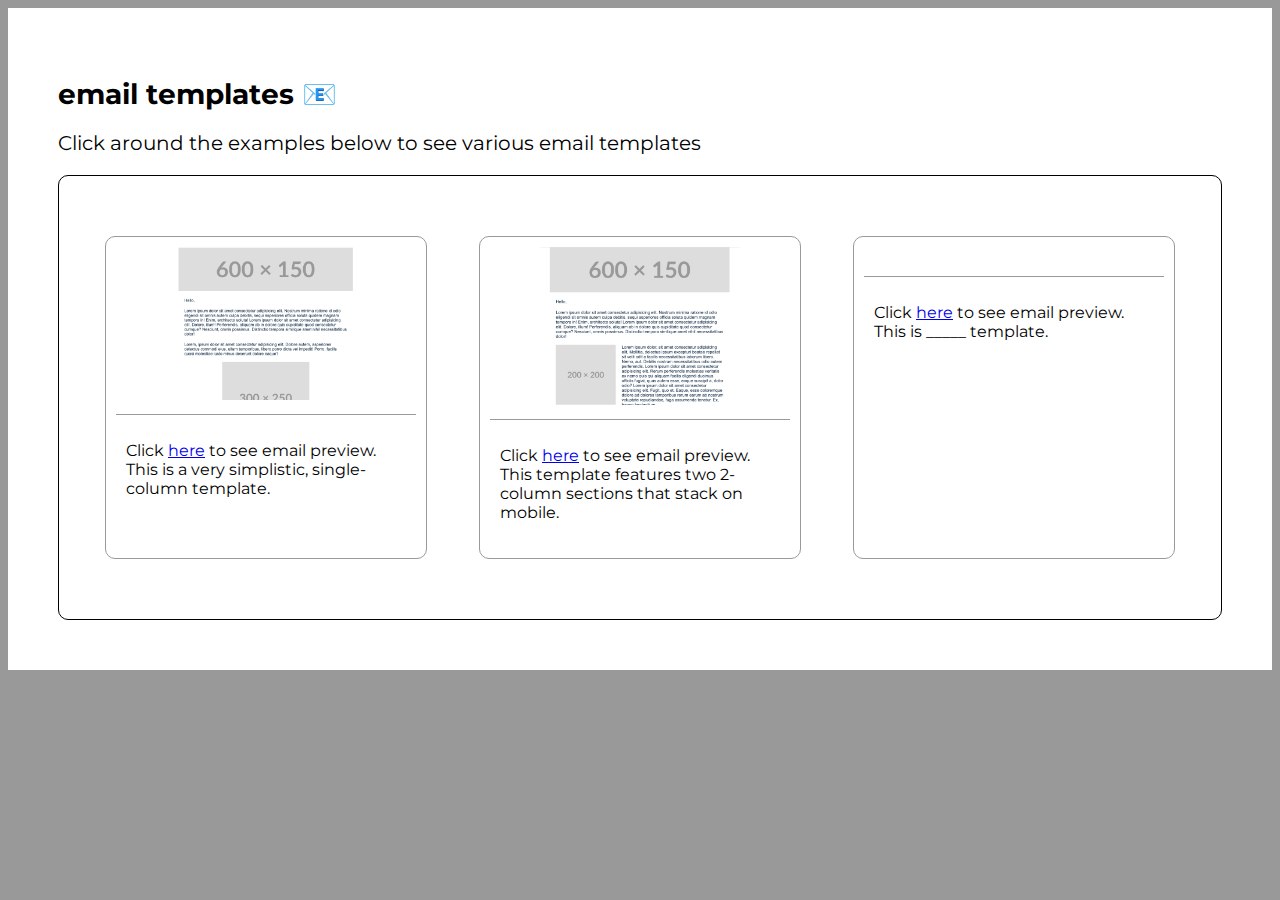
==== index.html @ be17317e "index tweaks" ====
<!DOCTYPE html>
<html lang="en">
<head>
    <meta charset="UTF-8">
    <meta name="viewport" content="width=device-width, initial-scale=1.0">
    <title>email templates</title>
    <link rel="stylesheet" href="./assets/style.css" />
    <!-- google font: -->
    <link rel="preconnect" href="https://fonts.googleapis.com">
    <link rel="preconnect" href="https://fonts.gstatic.com" crossorigin>
    <link href="https://fonts.googleapis.com/css2?family=Montserrat:ital,wght@0,100..900;1,100..900&display=swap" rel="stylesheet">
</head>
<body>
    <div class="content-wrapper">
        <h1>email <span class='no-break'>templates 📧</span></h1>
        <h3>Click around the examples below to see various email templates</h3>
        <div class="email-list-wrapper">
            <div class="email-example">
                <div class="email-img-wrap">
                    <img src="./assets/images/email1.png" alt="">
                </div>
                <div class="email-info-wrap">
                    <p>Click <a href='./email1.html' class="email-link">here</a> to see email preview. This is a very simplistic, single-column template.</p>
                </div>
            </div>
            <div class="email-example">
                <div class="email-img-wrap">
                    <img src="./assets/images/email2.png" alt="">
                </div>
                <div class="email-info-wrap">
                    <p>Click <a href='./email2.html' class="email-link">here</a> to see email preview. This template features two 2-column sections that stack on mobile.</p>
                </div>
            </div>
            <div class="email-example">
                <div class="email-img-wrap">
                    <img src="./assets/images/email3.png" alt="">
                </div>
                <div class="email-info-wrap">
                    <p>Click <a href='./email3.html' class="email-link">here</a> to see email preview. This is _____ template.</p>
                </div>
            </div>
        </div>
    </div>
</body>
</html>
---- assets/style.css ----
/* CSS FOR THE INDEX FILE ONLY */
body{
    background-color: #999999;
    font-family: "Montserrat", sans-serif;
}
.content-wrapper{
    background-color: #ffffff;
    max-width: 1200px;
    margin: 0 auto;
    padding: 50px;

}
h1{
    font-size:1.75rem;
}
span.no-break{
    white-space: nowrap;
}
h3{
    font-size:1.25rem;
    font-weight: 400;
}
p{
    font-size: 1rem;
}
.email-list-wrapper{
    display: flex;
    flex-wrap: wrap;
    justify-content: space-around;
    padding: 50px 20px;
    border: 1px solid #000000;
    border-radius: 10px;
}
.email-example{
    width:300px;
    border: 1px solid #999999;
    border-radius: 10px;
    padding: 10px;
    margin: 10px 0;
}
.email-example .email-img-wrap{
    text-align: center;
    padding-bottom:10px;
}
.email-example .email-img-wrap img{
    width: 200px;
    height:auto;
}
.email-example .email-info-wrap{
    padding:10px;
    border-top:1px solid #999999;
}

@media screen and (max-width: 768px) {
    h1{
        text-align: center;
    }
}
@media screen and (max-width: 450px) {
    .email-example .email-img-wrap img{
        width:100%;
        min-width: 100%;
    }
}
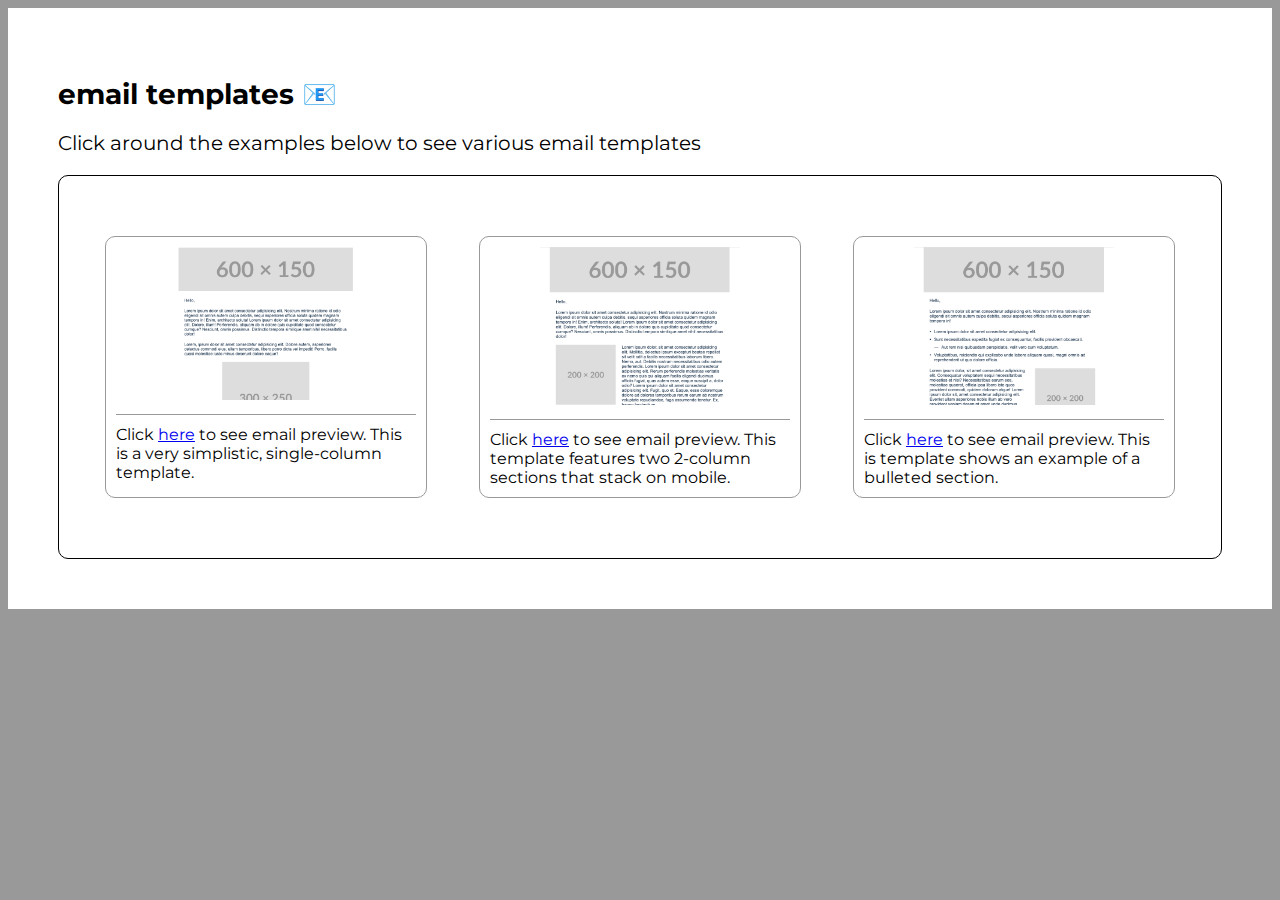
==== commit d1f0e060: "index updates" ====
--- a/index.html
+++ b/index.html
@@ -36,7 +36,7 @@
                     <img src="./assets/images/email3.png" alt="">
                 </div>
                 <div class="email-info-wrap">
-                    <p>Click <a href='./email3.html' class="email-link">here</a> to see email preview. This is _____ template.</p>
+                    <p>Click <a href='./email3.html' class="email-link">here</a> to see email preview. This is template shows an example of a bulleted section.</p>
                 </div>
             </div>
         </div>
--- a/assets/style.css
+++ b/assets/style.css
@@ -22,6 +22,7 @@
 }
 p{
     font-size: 1rem;
+    margin: 0;
 }
 .email-list-wrapper{
     display: flex;
@@ -47,7 +48,7 @@
     height:auto;
 }
 .email-example .email-info-wrap{
-    padding:10px;
+    padding:10px 0 0;
     border-top:1px solid #999999;
 }
 
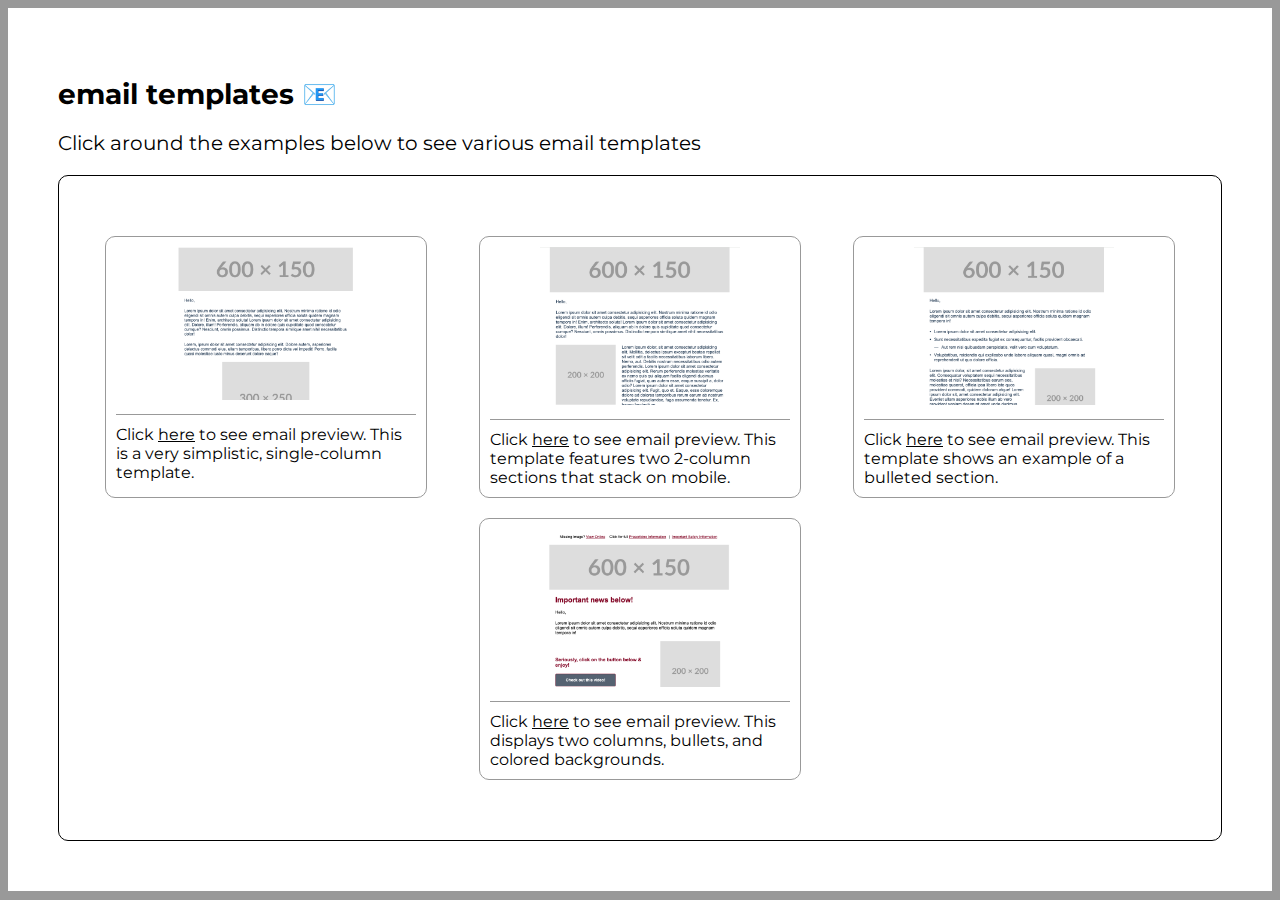
==== commit 84b75300: "index updates w/ e4" ====
--- a/index.html
+++ b/index.html
@@ -9,6 +9,11 @@
     <link rel="preconnect" href="https://fonts.googleapis.com">
     <link rel="preconnect" href="https://fonts.gstatic.com" crossorigin>
     <link href="https://fonts.googleapis.com/css2?family=Montserrat:ital,wght@0,100..900;1,100..900&display=swap" rel="stylesheet">
+    <!-- favicon -->
+    <link rel="apple-touch-icon" sizes="180x180" href="./assets/favicon/apple-touch-icon.png">
+    <link rel="icon" type="image/png" sizes="32x32" href="./assets/favicon/favicon-32x32.png">
+    <link rel="icon" type="image/png" sizes="16x16" href="./assets/favicon/favicon-16x16.png">
+    <link rel="manifest" href="./assets/favicon/site.webmanifest">
 </head>
 <body>
     <div class="content-wrapper">
@@ -17,7 +22,9 @@
         <div class="email-list-wrapper">
             <div class="email-example">
                 <div class="email-img-wrap">
-                    <img src="./assets/images/email1.png" alt="">
+                    <a href='./email1.html'>
+                        <img src="./assets/images/email1.png" alt="Email 1 thumbnail">
+                    </a>
                 </div>
                 <div class="email-info-wrap">
                     <p>Click <a href='./email1.html' class="email-link">here</a> to see email preview. This is a very simplistic, single-column template.</p>
@@ -25,7 +32,9 @@
             </div>
             <div class="email-example">
                 <div class="email-img-wrap">
-                    <img src="./assets/images/email2.png" alt="">
+                    <a href='./email2.html'>
+                        <img src="./assets/images/email2.png" alt="Email 2 thumbnail">
+                    </a>
                 </div>
                 <div class="email-info-wrap">
                     <p>Click <a href='./email2.html' class="email-link">here</a> to see email preview. This template features two 2-column sections that stack on mobile.</p>
@@ -33,10 +42,22 @@
             </div>
             <div class="email-example">
                 <div class="email-img-wrap">
-                    <img src="./assets/images/email3.png" alt="">
+                    <a href='./email3.html'>
+                        <img src="./assets/images/email3.png" alt="Email 3 thumbnail">
+                    </a>
                 </div>
                 <div class="email-info-wrap">
-                    <p>Click <a href='./email3.html' class="email-link">here</a> to see email preview. This is template shows an example of a bulleted section.</p>
+                    <p>Click <a href='./email3.html' class="email-link">here</a> to see email preview. This template shows an example of a bulleted section.</p>
+                </div>
+            </div>
+            <div class="email-example">
+                <div class="email-img-wrap">
+                    <a href='./email4.html'>
+                        <img src="./assets/images/email4.png" alt="Email 4 thumbnail">
+                    </a>
+                </div>
+                <div class="email-info-wrap">
+                    <p>Click <a href='./email4.html' class="email-link">here</a> to see email preview. This displays two columns, bullets, and colored backgrounds.</p>
                 </div>
             </div>
         </div>
--- a/assets/style.css
+++ b/assets/style.css
@@ -8,7 +8,6 @@
     max-width: 1200px;
     margin: 0 auto;
     padding: 50px;
-
 }
 h1{
     font-size:1.75rem;
@@ -43,6 +42,12 @@
     text-align: center;
     padding-bottom:10px;
 }
+.email-example .email-img-wrap a, .email-link{
+    cursor: pointer;
+}
+.email-example .email-img-wrap a:hover >img{
+    border:2px solid red;
+}
 .email-example .email-img-wrap img{
     width: 200px;
     height:auto;
@@ -51,7 +56,13 @@
     padding:10px 0 0;
     border-top:1px solid #999999;
 }
-
+.email-link{
+    color:inherit;
+}
+.email-link:hover{
+    font-weight: bold;
+    color: red;
+}
 @media screen and (max-width: 768px) {
     h1{
         text-align: center;
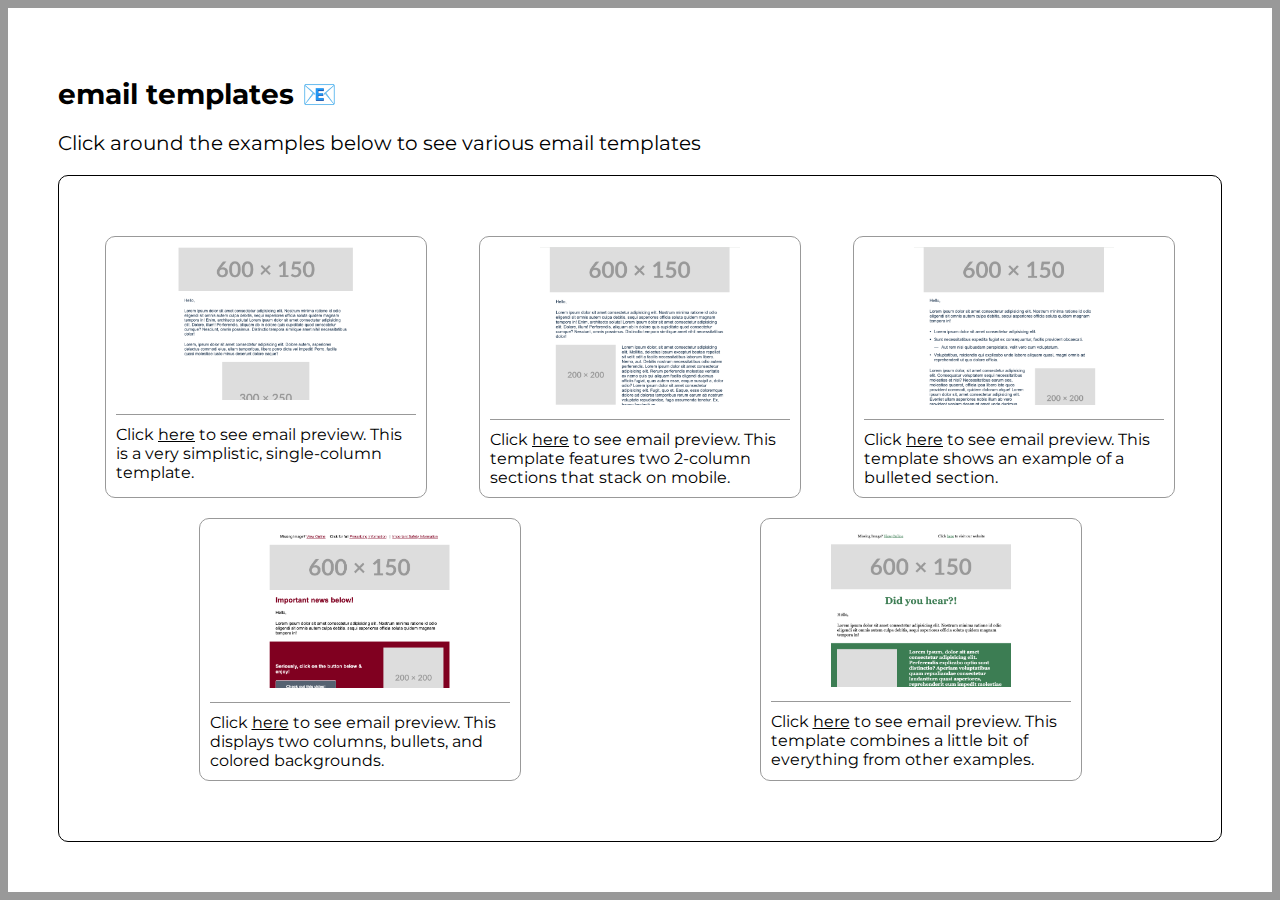
==== commit 5ee40112: "email5 firstBuild & thumb, index update" ====
--- a/index.html
+++ b/index.html
@@ -60,6 +60,16 @@
                     <p>Click <a href='./email4.html' class="email-link">here</a> to see email preview. This displays two columns, bullets, and colored backgrounds.</p>
                 </div>
             </div>
+            <div class="email-example">
+                <div class="email-img-wrap">
+                    <a href='./email5.html'>
+                        <img src="./assets/images/email5.png" alt="Email 5 thumbnail">
+                    </a>
+                </div>
+                <div class="email-info-wrap">
+                    <p>Click <a href='./email5.html' class="email-link">here</a> to see email preview. This template combines a little bit of everything from other examples.</p>
+                </div>
+            </div>
         </div>
     </div>
 </body>
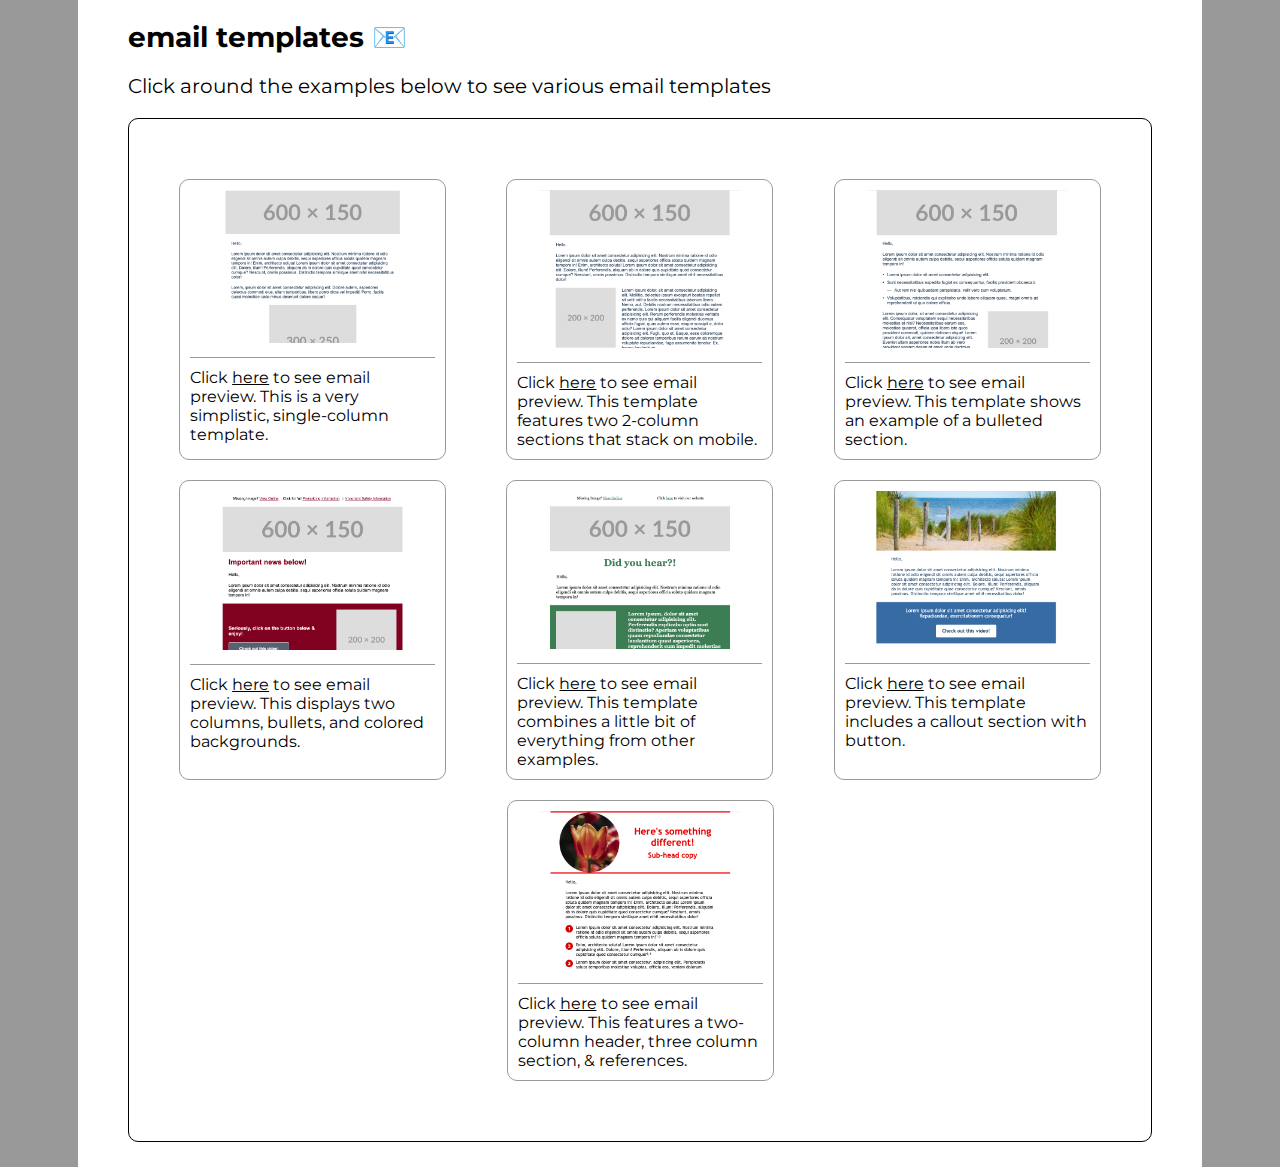
==== commit 568855dc: "index updated to show 6/7" ====
--- a/index.html
+++ b/index.html
@@ -70,6 +70,26 @@
                     <p>Click <a href='./email5.html' class="email-link">here</a> to see email preview. This template combines a little bit of everything from other examples.</p>
                 </div>
             </div>
+            <div class="email-example">
+                <div class="email-img-wrap">
+                    <a href='./email6.html'>
+                        <img src="./assets/images/email6.png" alt="Email 6 thumbnail">
+                    </a>
+                </div>
+                <div class="email-info-wrap">
+                    <p>Click <a href='./email6.html' class="email-link">here</a> to see email preview. This template includes a callout section with button.</p>
+                </div>
+            </div>
+            <div class="email-example">
+                <div class="email-img-wrap">
+                    <a href='./email7.html'>
+                        <img src="./assets/images/email7.png" alt="Email 7 thumbnail">
+                    </a>
+                </div>
+                <div class="email-info-wrap">
+                    <p>Click <a href='./email7.html' class="email-link">here</a> to see email preview. This features a two-column header, three column section, & references.</p>
+                </div>
+            </div>
         </div>
     </div>
 </body>
--- a/assets/style.css
+++ b/assets/style.css
@@ -2,12 +2,13 @@
 body{
     background-color: #999999;
     font-family: "Montserrat", sans-serif;
+    margin:0;
 }
 .content-wrapper{
     background-color: #ffffff;
-    max-width: 1200px;
+    max-width: 1024px;
     margin: 0 auto;
-    padding: 50px;
+    padding: 1px 50px 25px;
 }
 h1{
     font-size:1.75rem;
@@ -32,7 +33,7 @@
     border-radius: 10px;
 }
 .email-example{
-    width:300px;
+    width:245px;
     border: 1px solid #999999;
     border-radius: 10px;
     padding: 10px;
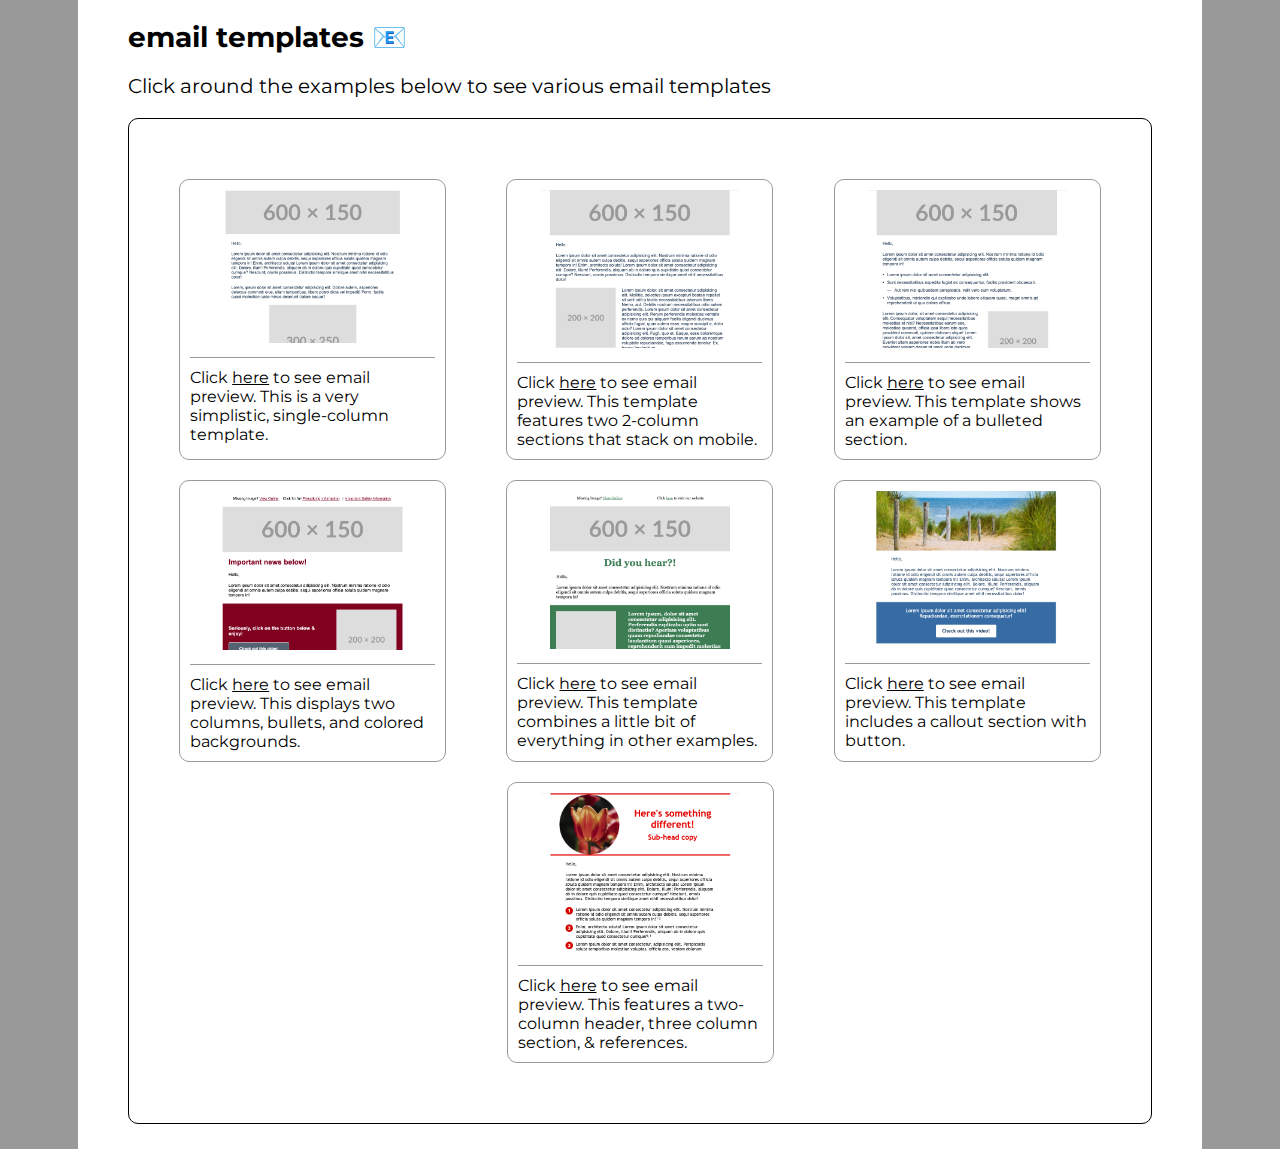
==== commit 57b64dcc: "index updated to align all cards to 4lines" ====
--- a/index.html
+++ b/index.html
@@ -67,7 +67,7 @@
                     </a>
                 </div>
                 <div class="email-info-wrap">
-                    <p>Click <a href='./email5.html' class="email-link">here</a> to see email preview. This template combines a little bit of everything from other examples.</p>
+                    <p>Click <a href='./email5.html' class="email-link">here</a> to see email preview. This template combines a little bit of everything in other examples.</p>
                 </div>
             </div>
             <div class="email-example">
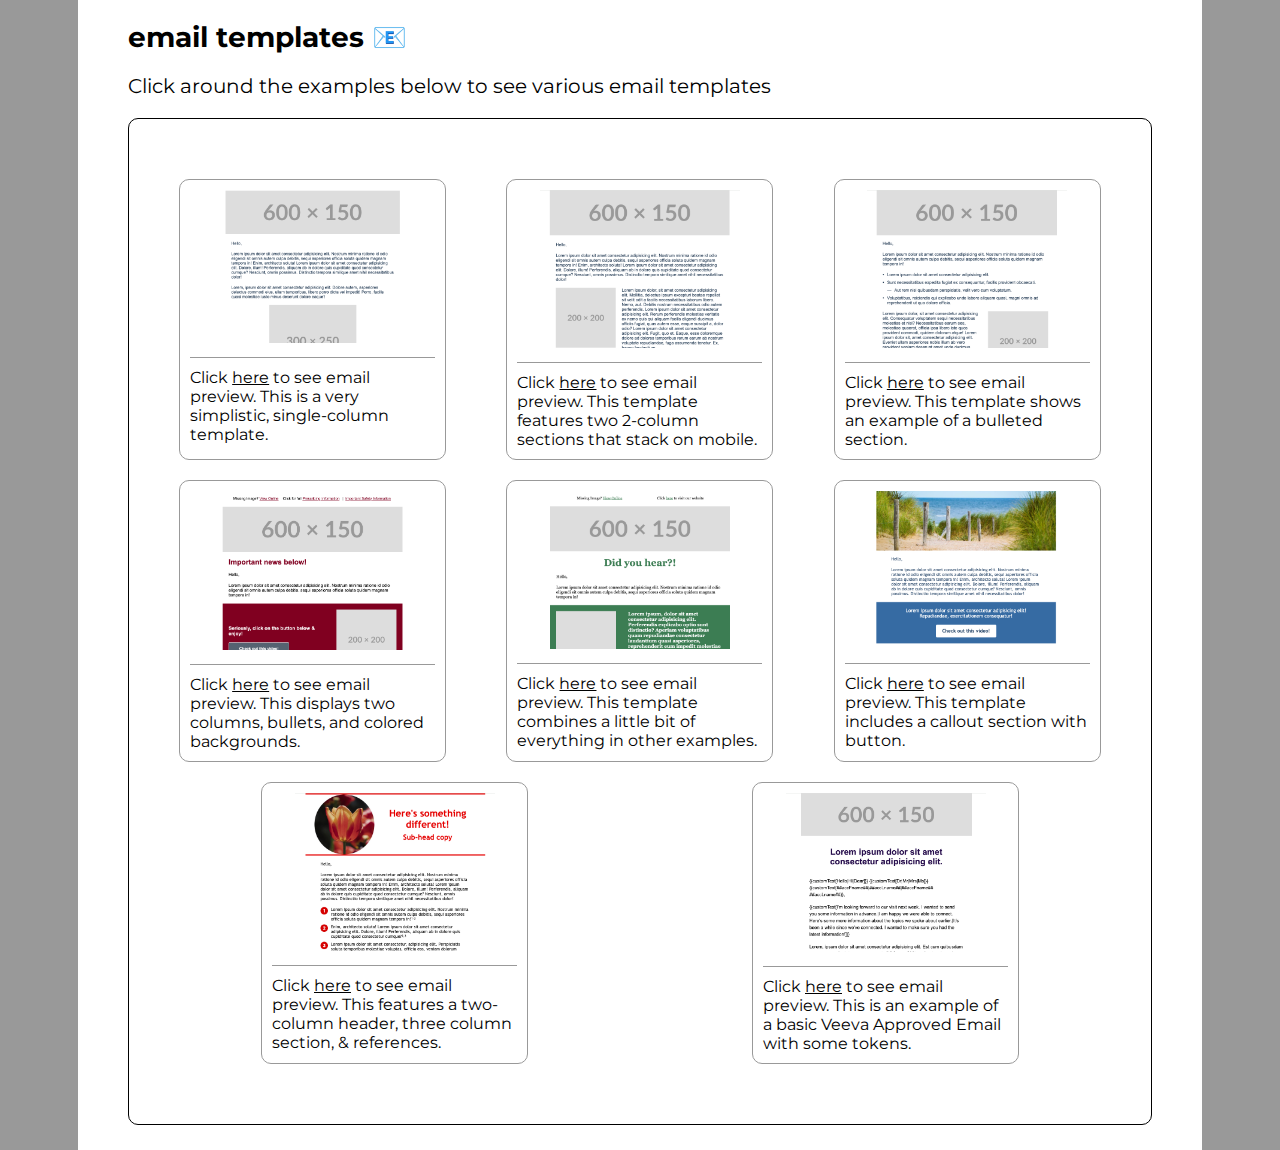
==== commit 93b4cac7: "email8 firstBuild, thumb & imgs" ====
--- a/index.html
+++ b/index.html
@@ -90,6 +90,16 @@
                     <p>Click <a href='./email7.html' class="email-link">here</a> to see email preview. This features a two-column header, three column section, & references.</p>
                 </div>
             </div>
+            <div class="email-example">
+                <div class="email-img-wrap">
+                    <a href='./email8.html'>
+                        <img src="./assets/images/email8.png" alt="Email 8 thumbnail">
+                    </a>
+                </div>
+                <div class="email-info-wrap">
+                    <p>Click <a href='./email8.html' class="email-link">here</a> to see email preview. This is an example of a basic Veeva Approved Email with some tokens.</p>
+                </div>
+            </div>
         </div>
     </div>
 </body>
